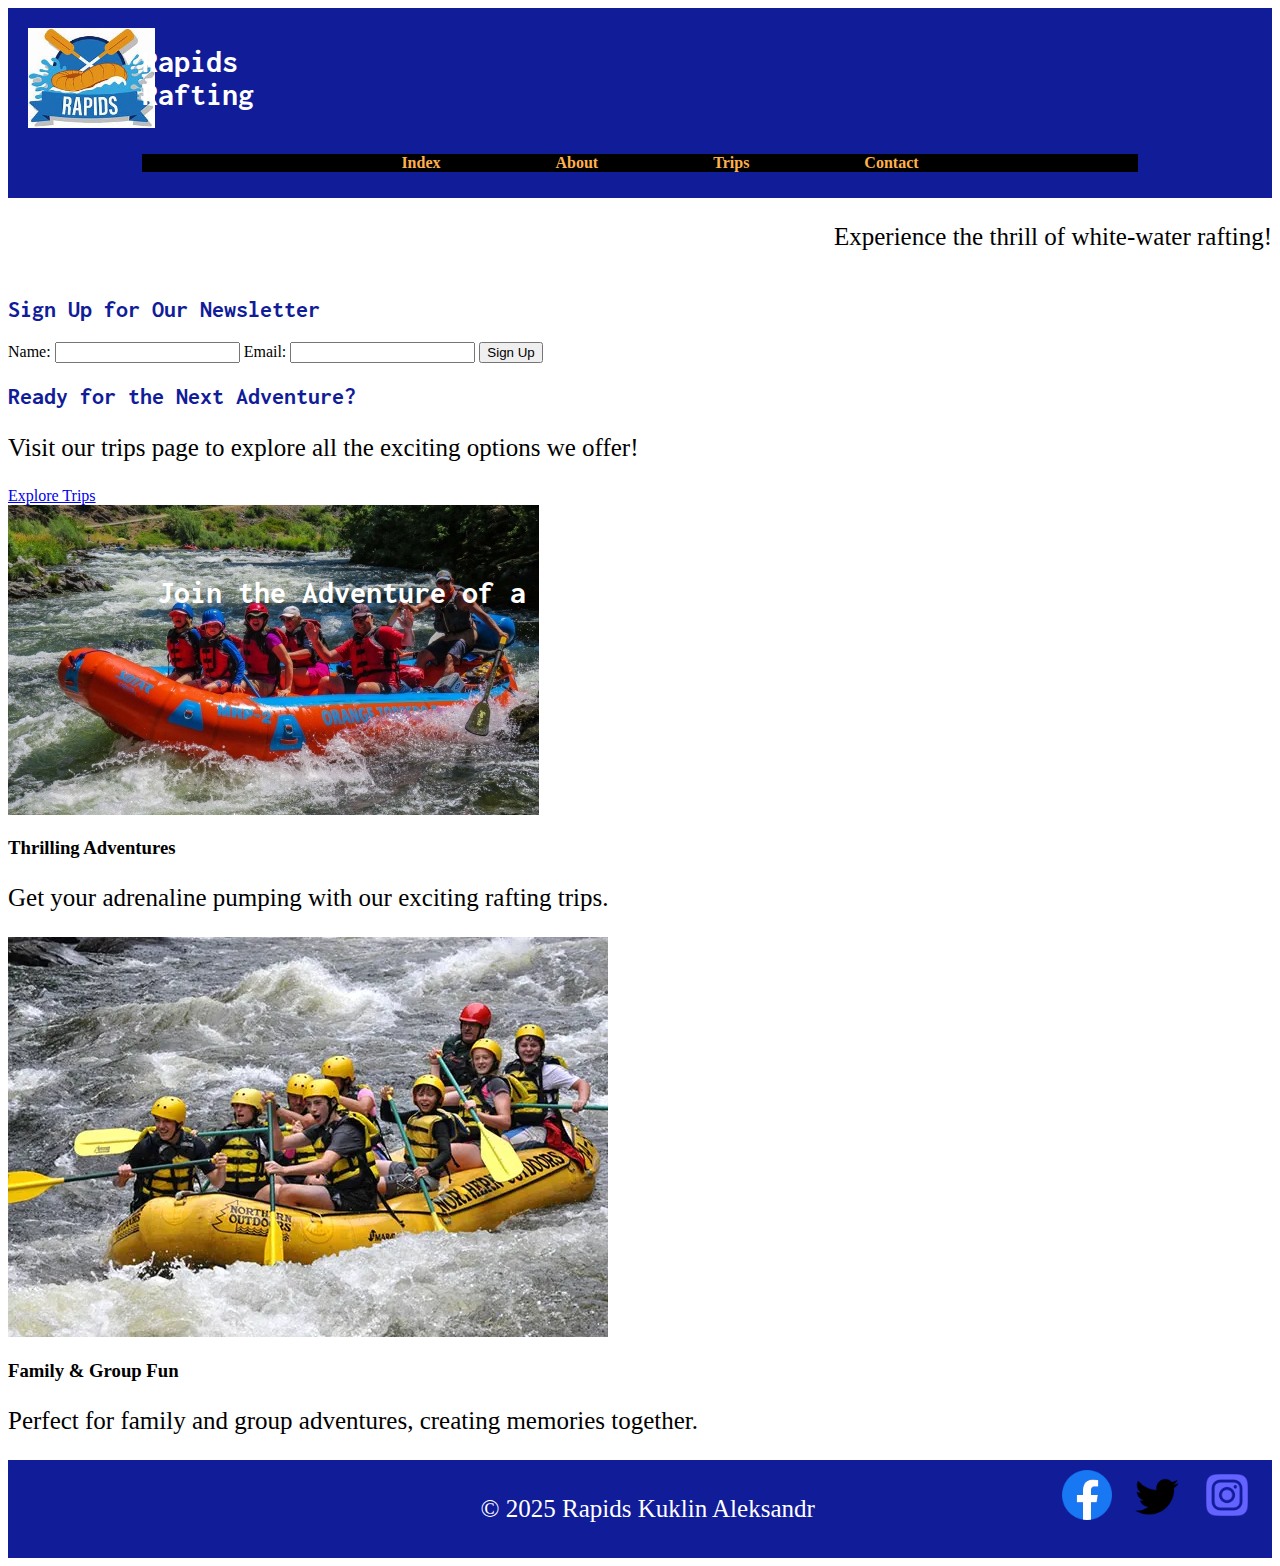
==== wwr/index.html @ 2e24ddb4 "new" ====
<!DOCTYPE html>
<html lang="en">
<head>
    <meta charset="UTF-8">
    <meta name="author" content = "Kuklin Aleksandr">
    <title>Index Rapids Rafting</title>
    <meta name="viewport" content="width=device-width, initial-scale=1.0"> 
    <meta name="description" content="Main page Rapids Rafting">
    <link rel="preconnect" href="https://fonts.googleapis.com">
    <link rel="preconnect" href="https://fonts.gstatic.com" crossorigin>
    <link href="https://fonts.googleapis.com/css2?family=Inconsolata:wdth,wght@50..200,500&family=Roboto:ital,wdth@0,75..100;1,75..100&display=swap" rel="stylesheet">
    <link rel="stylesheet" href="styles/rafting.css">

</head>
<body class="index">
    <header>
        
        <img src="images/z-crossedoars.jpeg" alt="Hello here must be rafting photo">
        <h1>Rapids Rafting</h1>
        <nav>
            <ul>
                <li><a href="index.html">Index</a></li>
                <li><a href="about.html">About</a></li>
                <li><a href="trips.html">Trips</a></li>
                <li><a href="contact.html">Contact</a></li>
            </ul>

        </nav>
    </header>
    <main>
        <section class="hero">
            <div class="hero-text">
              <h1>Join the Adventure of a Lifetime</h1>
              <p>Experience the thrill of white-water rafting!</p>
            </div>
          </section>
        
          <!-- Newsletter Section -->
          <section class="newsletter">
            <h2>Sign Up for Our Newsletter</h2>
            <form action="#" method="POST">
              <label for="name">Name:</label>
              <input type="text" id="name" name="name" required>
              <label for="email">Email:</label>
              <input type="email" id="email" name="email" required>
              <button type="submit">Sign Up</button>
            </form>
          </section>
        
          <!-- Call to Action Section -->
          <section class="cta">
            <h2>Ready for the Next Adventure?</h2>
            <p>Visit our trips page to explore all the exciting options we offer!</p>
            <a href="trips.html" class="cta-button">Explore Trips</a>
          </section>
        
          <!-- Content Grid Section -->
          <section class="content-grid">
            <div class="grid-item">
              <img src="images/rafting2.jpg" alt="Rafting Adventure">
              <h3>Thrilling Adventures</h3>
              <p>Get your adrenaline pumping with our exciting rafting trips.</p>
            </div>
            <div class="grid-item">
              <img src="images/rafting1.webp" alt="Group Rafting">
              <h3>Family & Group Fun</h3>
              <p>Perfect for family and group adventures, creating memories together.</p>
            </div>
          </section>
    </main>
    <footer>
        <p>&copy; 2025 Rapids Kuklin Aleksandr</p>
        <nav class="sociallinks">
            <a href="https://facebook.com">
                <img src="images/1_Facebook.webp" alt="facebook">
            </a>
            <a href="https://twitter.com">
                <img src="images/03-twitter-64.webp" alt="twitter">
            </a>
            <a href="">
                <img src="images/instagram.webp" alt="instagram">
            </a>
        </nav>
    </footer>
</body>
</html>
---- wwr/styles/rafting.css ----
:root {
    --primary-color: #3574E1;
    --secondary-color: #111C99;
    --accent1-color: #FFFFFF;
    --accent2-color: #ffb14b;
    --heading-font: 'Inconsolata',monospace;
    --text-font: 'Roboto', sans-serif;
}

header{
    display: grid;
    grid-template-columns: 10% 80%;
    align-items: center;
    background-color: var(--secondary-color);
    padding: 10px;
}

header img{
    justify-content: center;
    align-items: flex-end;
    max-height: 100px;
    padding: 5px;
    margin: 5px;
   
}

header h1{
    color: white;
    width: 50px;
}


body.about {
  
    font-family: var(--text-font);
    color: var(--primary-color);
    background-color:var(--accent1-color);
    margin: auto;

}
h1, h2 {
    font-family: var(--heading-font);
    color: var(--secondary-color);
}


p {
    font-size: 25px;
    color: black;
}


.hero {
    
    display: flex;
    width: 100%;
    margin: 0;
    align-items: center;
    justify-content: flex-end;
    
}


.hero img {
    display: block;
    width: 100%;
    height: auto;
    flex-wrap: wrap;
    justify-content: flex-start;
}


.hero h1 {
    position:absolute; bottom: 260px;right: 600px; padding: 10px;
    display: flex;
    color: white;

}


.hero article {
    position: absolute;
    display: grid;
    grid-template-columns: auto 1fr;
    align-items: center;
    width: 80%;
    background: rgb(196, 202, 196,0.5);
    margin: auto;
    color: black;
    padding: 10px;
    margin-right: 10%;
    text-align: center;
    font-weight: 700;
}
.hero article img {
    position: relative;
    margin-left: 10px;

    width: auto;
    height: auto;
    order: 2;

}

.hero article h1{
    position: absolute; bottom: 333px; left: 260px;
    color: black;
}






.history, .adventure{
    text-align: center;
    padding: 25px;
    color: black;

}

.gallery{
    display: flex;
    justify-content: space-between;
    flex-wrap: wrap;
}

.gallery figure{
    display:flex;
    text-align: center;
    max-width: 210px;
    max-height: 300px;
   

    
    flex-wrap: wrap;
}



.gallery img{
    width: 70%;
    height: 70%;
    flex-wrap: wrap;
}


.sociallinks a {
    display: flex;
    gap: 10px;
}
footer .sociallinks img{
    display: flex;
    justify-content: flex-end;
    align-items: center;
    text-wrap: wrap;
    max-height: 50px;


}
nav a {
    color: var(--accent2-color);
    font-weight: bold;
    margin: 0 10px;
    text-decoration: none;
}
nav a:hover {
    color: var(--accent1-color);
}
nav{
    grid-column: 2;
}
nav ul{
    display: flex;
    gap: 15px;
    justify-content: center;
    
    background-color:black;
}
nav li{
    list-style: none;
    margin: 0 40px;
}


label {
    color: black;
}

footer {
 
    display: grid;
    grid-template-columns: 65%;
    justify-content: flex-end;
    

    text-align: center;
    padding: 10px;
    background-color: var(--secondary-color);
    color: var(--accent1-color);
    
}



.sociallinks { 
    display: flex; 
    justify-content: space-between; 
    }

footer p{
    color: white;

}

.wireframe{
    display: flex;
    
    align-items: flex-start;
    font-size: 90%;
    width: 35%;
}

.map{
    width:400px;
    height:350px;
}
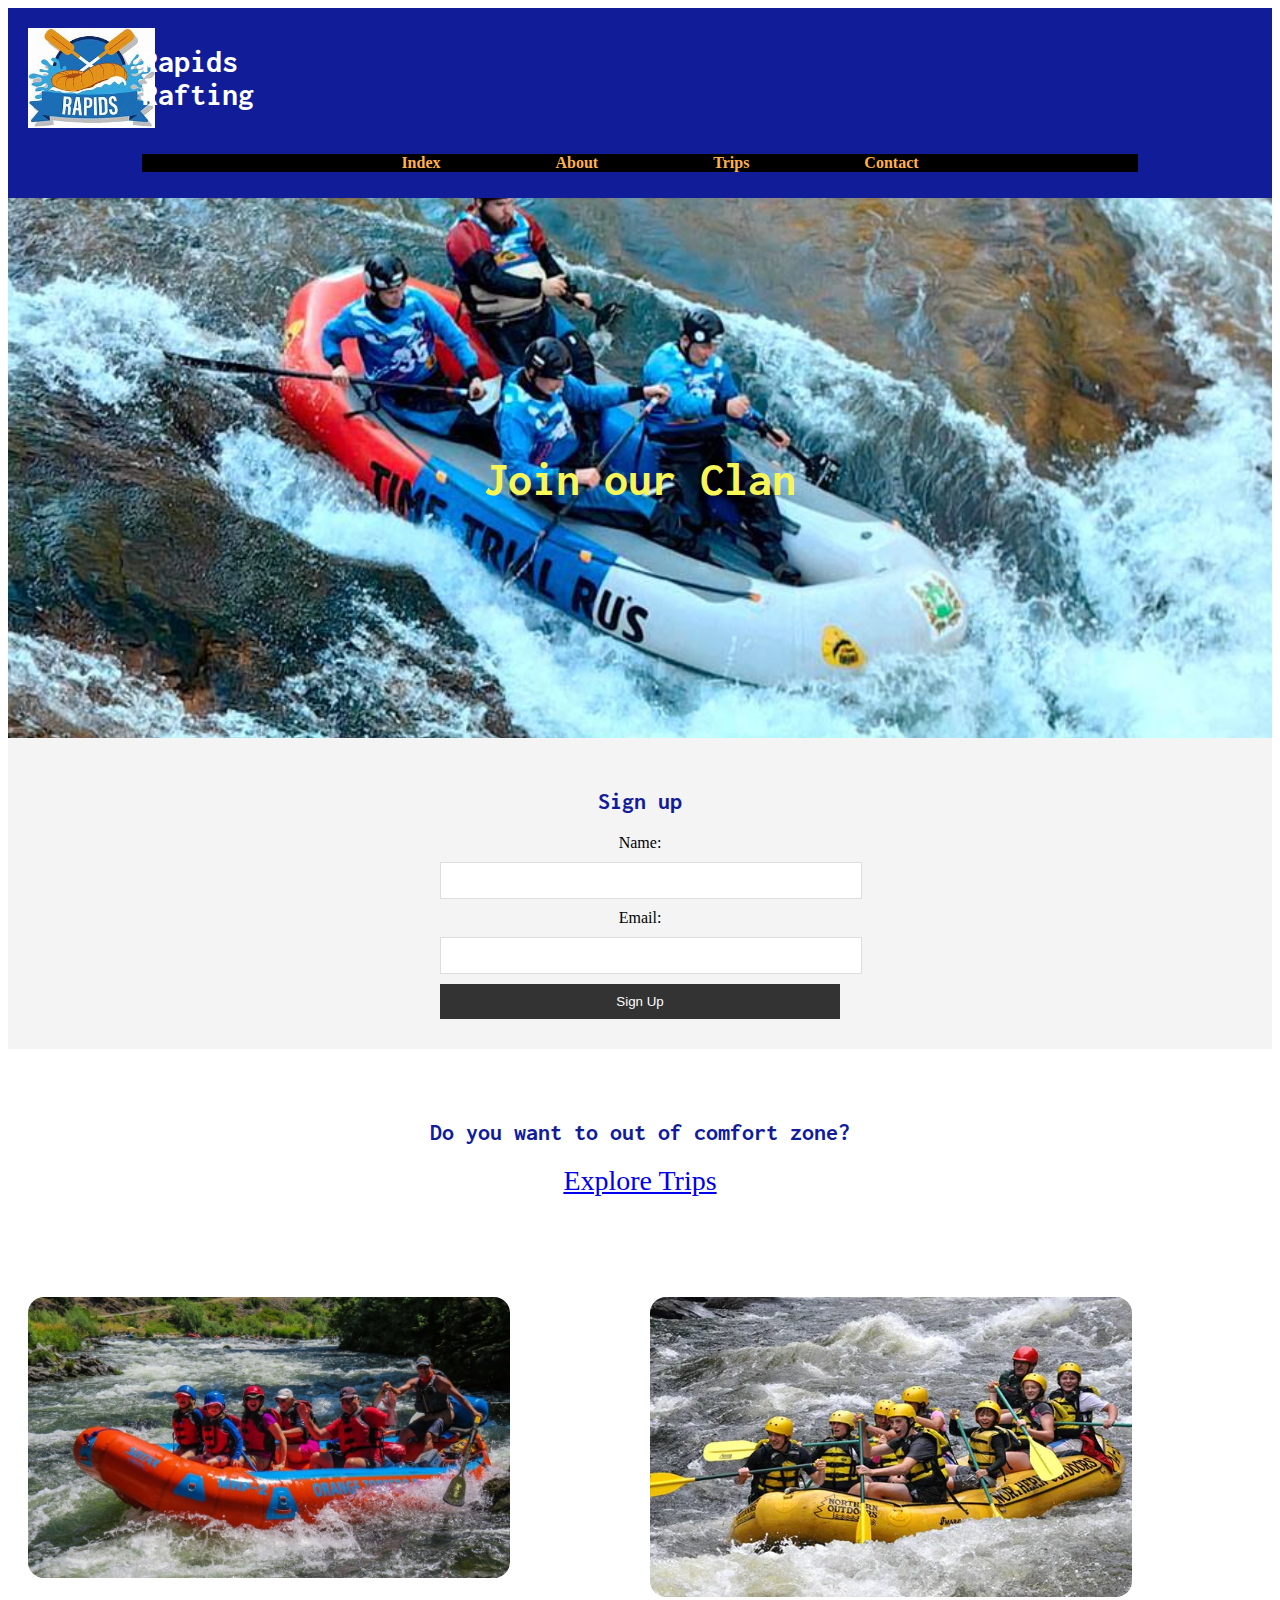
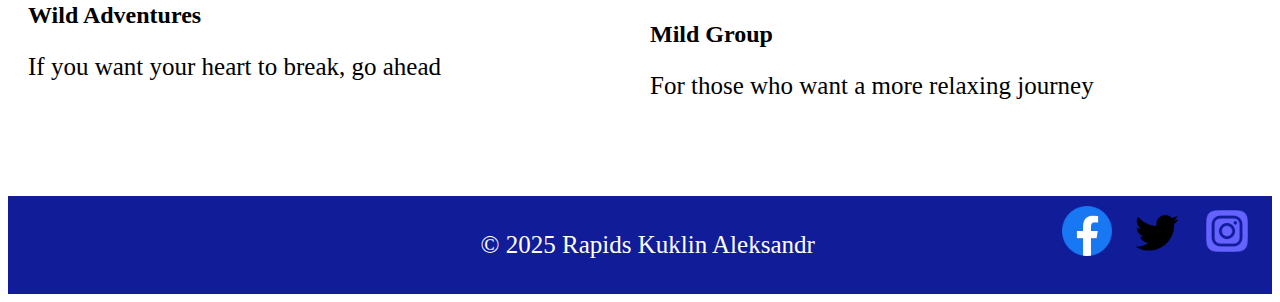
==== commit 1a710882: "finish" ====
--- a/wwr/index.html
+++ b/wwr/index.html
@@ -28,16 +28,15 @@
         </nav>
     </header>
     <main>
-        <section class="hero">
+        <section class="hero-two">
             <div class="hero-text">
-              <h1>Join the Adventure of a Lifetime</h1>
-              <p>Experience the thrill of white-water rafting!</p>
+              <h1>Join our Clan</h1>
             </div>
           </section>
         
-          <!-- Newsletter Section -->
-          <section class="newsletter">
-            <h2>Sign Up for Our Newsletter</h2>
+    
+          <section class="signup">
+            <h2>Sign up</h2>
             <form action="#" method="POST">
               <label for="name">Name:</label>
               <input type="text" id="name" name="name" required>
@@ -47,24 +46,23 @@
             </form>
           </section>
         
-          <!-- Call to Action Section -->
-          <section class="cta">
-            <h2>Ready for the Next Adventure?</h2>
-            <p>Visit our trips page to explore all the exciting options we offer!</p>
-            <a href="trips.html" class="cta-button">Explore Trips</a>
+         
+          <section class="link">
+            <h2>Do you want to out of comfort zone?</h2>
+            <a href="trips.html" class="link_button">Explore Trips</a>
           </section>
         
-          <!-- Content Grid Section -->
-          <section class="content-grid">
+          
+          <section class="content1">
             <div class="grid-item">
-              <img src="images/rafting2.jpg" alt="Rafting Adventure">
-              <h3>Thrilling Adventures</h3>
-              <p>Get your adrenaline pumping with our exciting rafting trips.</p>
+              <img src="images/rafting2.jpg" alt="Adventures">
+              <h3>Wild Adventures</h3>
+              <p>If you want your heart to break, go ahead</p>
             </div>
-            <div class="grid-item">
-              <img src="images/rafting1.webp" alt="Group Rafting">
-              <h3>Family & Group Fun</h3>
-              <p>Perfect for family and group adventures, creating memories together.</p>
+            <div class="content2">
+              <img src="images/rafting1.webp" alt="Advantures">
+              <h3>Mild Group</h3>
+              <p>For those who want a more relaxing journey</p>
             </div>
           </section>
     </main>
--- a/wwr/styles/rafting.css
+++ b/wwr/styles/rafting.css
@@ -227,3 +227,220 @@
     height:350px;
 }
 
+
+
+
+
+.hero-two {
+    background-image: url("../images/main.jpg");
+    background-size: cover;
+    background-position: center;
+    height: 60vh;
+    position: relative;
+  }
+  
+  
+  
+.hero-text {
+    color: black !important;
+    position: absolute;
+    top: 50%;
+    left: 50%;
+    transform: translate(-50%, -50%);
+    text-align: center;
+
+   
+  }
+  
+
+
+.hero-two h1 {
+    font-size: 3rem;
+    margin-bottom: 10px;
+    color: rgb(246, 246, 88);
+  }
+  
+.hero-two p {
+    font-size: 1.5rem;
+  }
+ 
+.link {
+    text-align: center;
+    padding: 50px 0;
+  }
+  
+  .link_button {
+    font-size: 28px;
+
+  }
+  
+
+
+
+
+
+
+
+
+
+
+.signup {
+    padding: 30px;
+    text-align: center;
+    background-color: #f4f4f4;
+  }
+  
+  .signup form {
+    max-width: 400px;
+    margin: 0 auto;
+  }
+  
+  .signup input {
+    width: 100%;
+    padding: 10px;
+    margin: 10px 0;
+    border: 1px solid #ddd;
+  }
+  
+  .signup button {
+    width: 100%;
+    padding: 10px;
+    background-color: #333;
+    color: white;
+    border: none;
+  }
+  
+  .signup button:hover {
+    background-color: #ff6347;
+  }
+
+
+
+
+
+.content1 {
+    display: grid;
+    grid-template-columns: 1fr 1fr;
+    gap: 20px;
+    padding: 50px 20px;
+  }
+  
+  .content2 img {
+    width: 100%;
+    max-width: 80%;
+    max-height: 67%;
+    border-radius: 6px;
+  }
+  
+  .content2 h3 {
+    text-align: center;
+    font-size: 1.5rem;
+    margin-top: 15px;
+  }
+  
+  .content2 p {
+    text-align: center;
+    margin-top: 10px;
+  }
+  
+  .content1 h3 {
+    text-align: left;
+    font-size: 1.5rem;
+    margin-top: 20px;
+  }
+  
+  .content1 p {
+    text-align: left;
+    margin-top: 10px;
+  }
+
+  .content1 img {
+    width: 100%;
+    max-width: 80%;
+    max-height: 67%;
+    border-radius: 16px;
+    
+  }
+
+
+
+.triptotal {
+    display: flex;
+    justify-content: space-between;
+    gap: 20px;
+    margin-bottom: 40px;
+  }
+  
+  .trip {
+    flex: 1;
+    text-align: center;
+  }
+  
+  .trip img {
+    width: 100%;
+    height: auto;
+    border-radius: 8px;
+  }
+  
+  .trip h3 {
+    margin-top: 15px;
+  }
+  
+  .trip p {
+    margin-top: 10px;
+  }
+
+
+
+
+.table table {
+    width: 100%;
+    border-collapse: collapse;
+    margin: 20px 0;
+    font-size: large
+  }
+  
+  .table th, .trip-table td {
+    padding: 12px;
+    text-align: left;
+    border: 1px solid #ddd;
+  }
+  
+  .table th {
+    background-color: #333;
+    color: white;
+  }
+  
+  .table td {
+    background-color: #f9f9f9;
+  }
+  
+
+
+.contactus {
+    text-align: center;
+    padding: 50px 0;
+  }
+  
+  .contactus_button {
+    background-color: #ff6347;
+    color: white;
+    padding: 15px 30px;
+    text-decoration: none;
+    font-size: 20px;
+   
+  }
+
+
+.begin{
+    text-align: center;
+  
+    font-size: 35px;
+
+}
+
+.begin p{
+    font-size: small;
+}
+  
+  